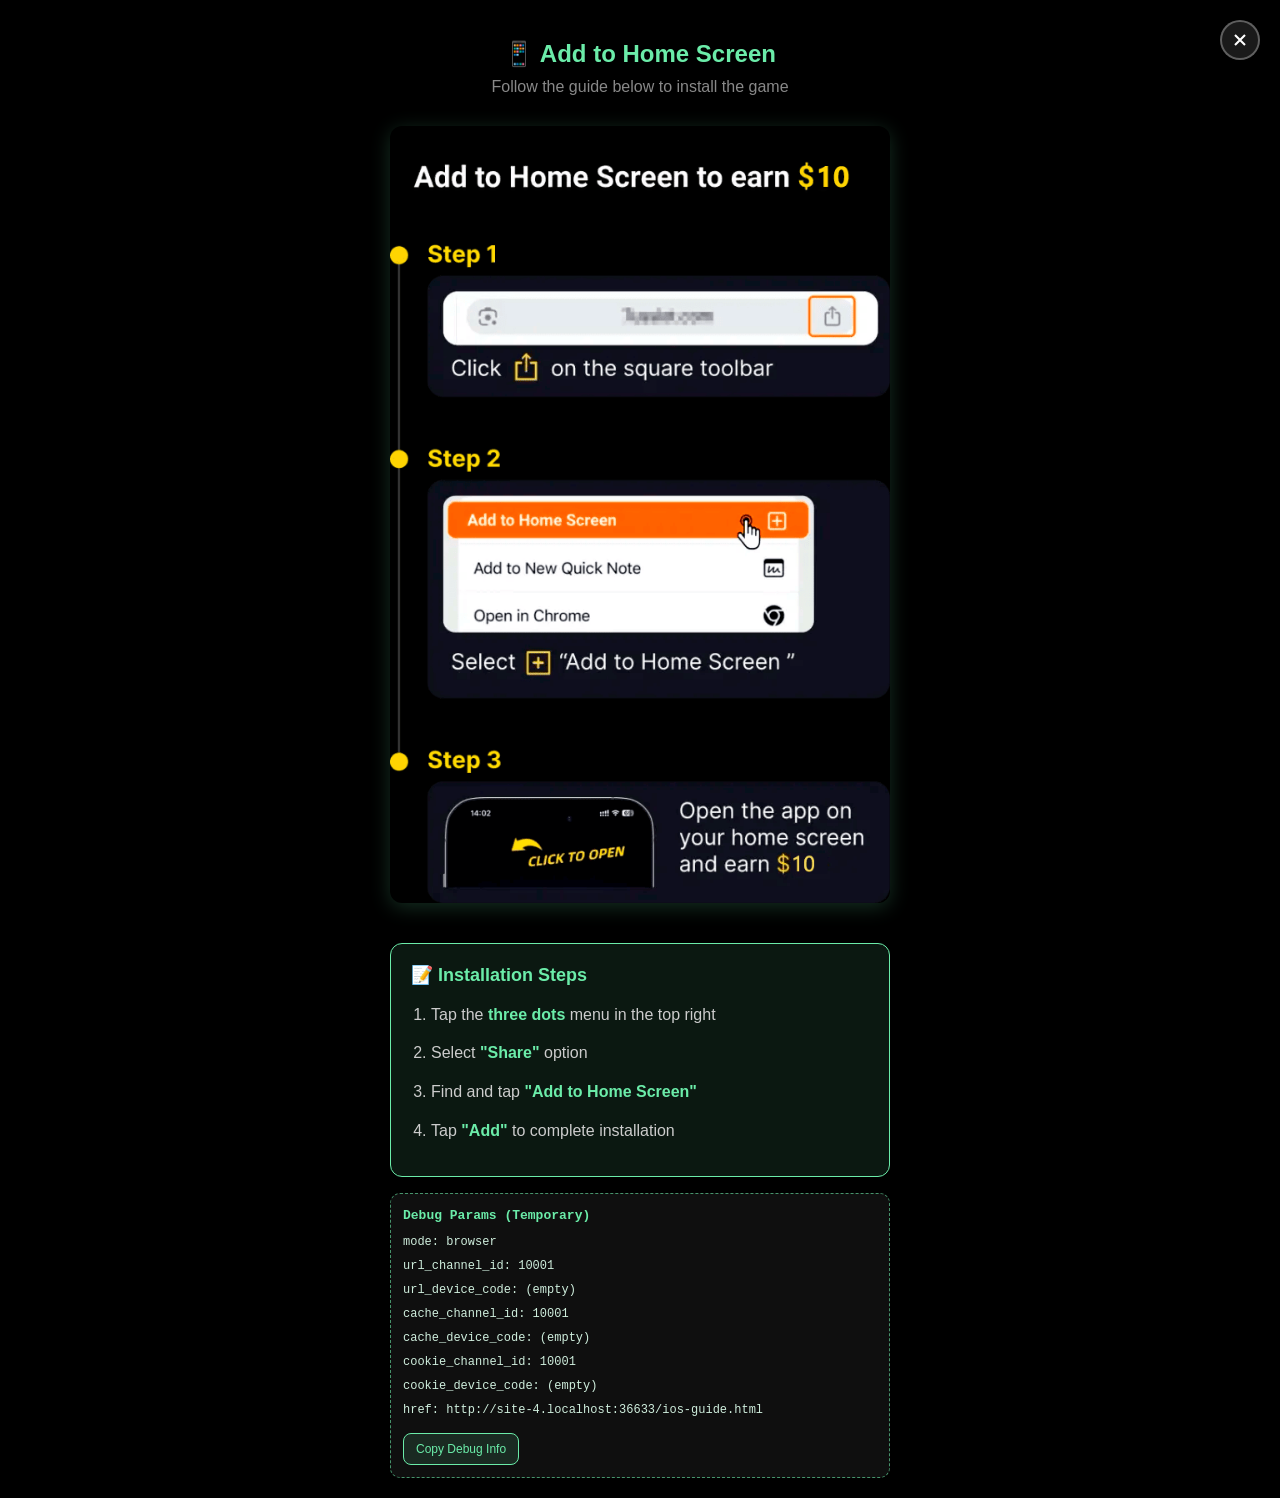
==== ios-guide.html @ aff1afef "11" ====
<!DOCTYPE html>
<html lang="en">
<head>
    <meta charset="UTF-8">
    <meta name="viewport" content="width=device-width, initial-scale=1.0, maximum-scale=1.0, user-scalable=no">
    <meta name="apple-mobile-web-app-capable" content="yes">
    <meta name="apple-mobile-web-app-status-bar-style" content="black">
    <meta name="apple-mobile-web-app-title" content="4K GAME">
    <link rel="manifest" href="./manifest.json">
    <link rel="apple-touch-icon" href="./icons/favicon-192x192.png">
    <title>iOS Installation Guide - 4K GAME</title>
    <style>
        * {
            margin: 0;
            padding: 0;
            box-sizing: border-box;
        }

        body {
            background: #000;
            color: #fff;
            font-family: -apple-system, BlinkMacSystemFont, 'Segoe UI', Roboto, sans-serif;
            overflow-x: hidden;
        }

        .container {
            max-width: 100%;
            min-height: 100vh;
            display: flex;
            flex-direction: column;
            align-items: center;
            justify-content: flex-start;
            padding: 20px;
            position: relative;
        }

        .close-btn {
            position: absolute;
            top: 20px;
            right: 20px;
            width: 40px;
            height: 40px;
            border-radius: 50%;
            background: rgba(255, 255, 255, 0.1);
            border: 2px solid rgba(255, 255, 255, 0.3);
            display: flex;
            align-items: center;
            justify-content: center;
            cursor: pointer;
            transition: all 0.3s;
            z-index: 100;
        }

        .close-btn:active {
            background: rgba(255, 255, 255, 0.2);
            transform: scale(0.95);
        }

        .close-btn svg {
            width: 20px;
            height: 20px;
        }

        .close-btn .cross {
            fill: none;
            stroke: #fff;
            stroke-width: 2.5;
        }

        .header {
            text-align: center;
            margin-bottom: 30px;
            padding-top: 20px;
        }

        .header h1 {
            font-size: 24px;
            margin-bottom: 10px;
            color: #6BECA9;
        }

        .header p {
            font-size: 16px;
            color: #888;
        }

        .guide-image {
            width: 100%;
            max-width: 500px;
            height: auto;
            border-radius: 12px;
            box-shadow: 0 4px 20px rgba(107, 236, 169, 0.2);
            margin-bottom: 20px;
        }

        .tips {
            background: rgba(107, 236, 169, 0.1);
            border: 1px solid #6BECA9;
            border-radius: 12px;
            padding: 20px;
            margin-top: 20px;
            max-width: 500px;
            width: 100%;
        }

        .tips h3 {
            color: #6BECA9;
            margin-bottom: 15px;
            font-size: 18px;
        }

        .tips ol {
            padding-left: 20px;
            line-height: 1.8;
        }

        .tips li {
            margin-bottom: 10px;
            color: #ccc;
        }

        .browser-name {
            color: #6BECA9;
            font-weight: bold;
        }

        .loading {
            text-align: center;
            padding: 40px 20px;
        }

        .spinner {
            border: 4px solid #333;
            border-top: 4px solid #6BECA9;
            border-radius: 50%;
            width: 40px;
            height: 40px;
            animation: spin 1s linear infinite;
            margin: 0 auto 20px;
        }

        @keyframes spin {
            0% { transform: rotate(0deg); }
            100% { transform: rotate(360deg); }
        }

        .content {
            display: none;
            width: 100%;
            max-width: 500px;
            flex-direction: column;
            align-items: center;
        }

        .debug-box {
            width: 100%;
            max-width: 500px;
            margin-top: 16px;
            background: rgba(255, 255, 255, 0.06);
            border: 1px dashed rgba(107, 236, 169, 0.6);
            border-radius: 10px;
            padding: 12px;
            color: #cfeedd;
            font-size: 12px;
            line-height: 1.5;
            word-break: break-all;
            font-family: Menlo, Monaco, Consolas, 'Courier New', monospace;
        }

        .debug-box h4 {
            margin: 0 0 8px 0;
            font-size: 13px;
            color: #6BECA9;
        }

        .debug-box .row {
            margin-bottom: 6px;
        }

        .copy-debug-btn {
            margin-top: 8px;
            padding: 8px 12px;
            border: 1px solid #6BECA9;
            background: rgba(107, 236, 169, 0.12);
            color: #6BECA9;
            border-radius: 8px;
            font-size: 12px;
            cursor: pointer;
        }

        .copy-debug-btn:active {
            transform: scale(0.98);
        }
    </style>
</head>
<body>
    <div class="container">
        <!-- 关闭按钮 -->
        <div class="close-btn" onclick="handleClose()">
            <svg viewBox="0 0 24 24">
                <path class="cross" d="M6 6L18 18M18 6L6 18" />
            </svg>
        </div>

        <div class="header">
            <h1>📱 Add to Home Screen</h1>
            <p>Follow the guide below to install the game</p>
        </div>

        <div id="loading" class="loading">
            <div class="spinner"></div>
            <p>Loading guide...</p>
        </div>

        <div id="content" class="content">
            <img id="guideImage" class="guide-image" alt="Installation Guide">

            <div class="tips">
                <h3>📝 Installation Steps</h3>
                <ol id="stepsList">
                    <!-- Steps will be generated by JavaScript -->
                </ol>
            </div>
        </div>

        <div id="debugBox" class="debug-box">
            <h4>Debug Params (Temporary)</h4>
            <div id="debugContent">Initializing...</div>
            <button class="copy-debug-btn" onclick="copyDebugInfo()">Copy Debug Info</button>
        </div>
    </div>

    <script>
        console.log("=== ios-guide.html loaded ===");
        console.log("User Agent:", navigator.userAgent);
        console.log("Current URL:", window.location.href);
        console.log("Referrer URL:", document.referrer);

        // Get URL parameters
        const params = window.location.search;
        const urlParams = new URLSearchParams(params);
        const channelId = urlParams.get('channel_id') || '10001';
        const deviceCode = urlParams.get('device_code') || '';

        function setCacheCookie(name, value) {
            if (!value) return;
            const maxAge = 60 * 60 * 24 * 30;
            document.cookie = `${name}=${encodeURIComponent(value)}; path=/; max-age=${maxAge}; SameSite=Lax`;
        }

        function getCookieValue(name) {
            const cookieStr = document.cookie || '';
            const parts = cookieStr.split(';').map(v => v.trim());
            for (const part of parts) {
                if (part.startsWith(name + '=')) {
                    return decodeURIComponent(part.substring(name.length + 1));
                }
            }
            return '';
        }

        // 在 GitHub 域名先缓存参数，避免 iOS 从主屏启动时丢失 query
        try {
            if (channelId) {
                localStorage.setItem('__launch_channel_id', channelId);
                setCacheCookie('__launch_channel_id', channelId);
            }
            if (deviceCode) {
                localStorage.setItem('__launch_device_code', deviceCode);
                setCacheCookie('__launch_device_code', deviceCode);
                console.log('Saved launch params in ios-guide localStorage:', {
                    channel_id: channelId,
                    device_code: deviceCode
                });
            }
        } catch (e) {
            console.warn('Failed to save launch params in ios-guide:', e);
        }

        function getRedirectEntryUrl() {
            const redirectUrl = new URL('./redirect.html', window.location.href);
            redirectUrl.searchParams.set('channel_id', channelId);
            if (deviceCode) {
                redirectUrl.searchParams.set('device_code', deviceCode);
            }
            return redirectUrl.toString();
        }

        let latestDebugText = '';

        function renderDebugInfo() {
            const isStandalone = window.matchMedia('(display-mode: standalone)').matches || window.navigator.standalone;
            let cachedChannel = '';
            let cachedDevice = '';
            let cookieChannel = '';
            let cookieDevice = '';
            try {
                cachedChannel = localStorage.getItem('__launch_channel_id') || '';
                cachedDevice = localStorage.getItem('__launch_device_code') || '';
                cookieChannel = getCookieValue('__launch_channel_id');
                cookieDevice = getCookieValue('__launch_device_code');
            } catch (e) {
                cachedChannel = '[localStorage read failed]';
                cachedDevice = '[localStorage read failed]';
                cookieChannel = '[cookie read failed]';
                cookieDevice = '[cookie read failed]';
            }

            const debugLines = [
                `<div class="row">mode: ${isStandalone ? 'standalone' : 'browser'}</div>`,
                `<div class="row">url_channel_id: ${channelId || '(empty)'}</div>`,
                `<div class="row">url_device_code: ${deviceCode || '(empty)'}</div>`,
                `<div class="row">cache_channel_id: ${cachedChannel || '(empty)'}</div>`,
                `<div class="row">cache_device_code: ${cachedDevice || '(empty)'}</div>`,
                `<div class="row">cookie_channel_id: ${cookieChannel || '(empty)'}</div>`,
                `<div class="row">cookie_device_code: ${cookieDevice || '(empty)'}</div>`,
                `<div class="row">href: ${window.location.href}</div>`
            ];

            latestDebugText = [
                `mode=${isStandalone ? 'standalone' : 'browser'}`,
                `url_channel_id=${channelId || ''}`,
                `url_device_code=${deviceCode || ''}`,
                `cache_channel_id=${cachedChannel || ''}`,
                `cache_device_code=${cachedDevice || ''}`,
                `cookie_channel_id=${cookieChannel || ''}`,
                `cookie_device_code=${cookieDevice || ''}`,
                `href=${window.location.href}`,
                `time=${new Date().toISOString()}`
            ].join('\n');

            const debugContentEl = document.getElementById('debugContent');
            if (debugContentEl) {
                debugContentEl.innerHTML = debugLines.join('');
            }

            console.log('ios-guide debug snapshot:', {
                mode: isStandalone ? 'standalone' : 'browser',
                url_channel_id: channelId || '',
                url_device_code: deviceCode || '',
                cache_channel_id: cachedChannel || '',
                cache_device_code: cachedDevice || '',
                cookie_channel_id: cookieChannel || '',
                cookie_device_code: cookieDevice || '',
                href: window.location.href
            });
        }

        async function copyDebugInfo() {
            renderDebugInfo();

            try {
                await navigator.clipboard.writeText(latestDebugText || '');
                alert('Debug info copied');
            } catch (e) {
                console.warn('Clipboard API failed, fallback copy', e);
                const textarea = document.createElement('textarea');
                textarea.value = latestDebugText || '';
                textarea.style.position = 'fixed';
                textarea.style.left = '-9999px';
                document.body.appendChild(textarea);
                textarea.focus();
                textarea.select();
                document.execCommand('copy');
                document.body.removeChild(textarea);
                alert('Debug info copied');
            }
        }

        // Close button handler
        function handleClose() {
            console.log("User clicked close button");

            // Try to go back to previous page
            if (document.referrer && document.referrer.length > 0) {
                console.log("Returning to referrer page:", document.referrer);
                window.location.href = document.referrer;
            } else {
                // If no referrer, try to close window
                console.log("Attempting to close window");
                window.close();

                // If unable to close (browser restriction), go back
                setTimeout(() => {
                    console.log("Unable to close window, using history.back()");
                    window.history.back();
                }, 100);
            }
        }

        // 检测浏览器类型
        function detectBrowser() {
            const ua = navigator.userAgent.toLowerCase();

            if (ua.indexOf('crios') > -1 || ua.indexOf('chrome') > -1) {
                return 'chrome';
            } else if (ua.indexOf('fxios') > -1 || ua.indexOf('firefox') > -1) {
                return 'firefox';
            } else if (ua.indexOf('fbav') > -1 || ua.indexOf('fb_iab') > -1) {
                return 'facebook';
            } else if (ua.indexOf('instagram') > -1) {
                return 'instagram';
            } else if (ua.indexOf('messenger') > -1 || ua.indexOf('fbmessenger') > -1) {
                return 'messenger';
            } else if (ua.indexOf('safari') > -1 && ua.indexOf('crios') === -1) {
                return 'safari';
            }

            return 'safari';
        }

        // 获取引导图片和步骤
        function getGuideInfo(browser) {
            const guides = {
                safari: {
                    image: './install/ios_safari_tip.jpg',
                    steps: [
                        'Tap the <span class="browser-name">Share button</span> at the bottom (square with arrow)',
                        'Find <span class="browser-name">"Add to Home Screen"</span> in the menu',
                        'Tap <span class="browser-name">"Add"</span> in the top right corner',
                        'Done! The game icon has been added to your home screen'
                    ]
                },
                chrome: {
                    image: './install/ios_chrome_tip.png',
                    steps: [
                        'Tap the <span class="browser-name">three dots</span> menu in the top right',
                        'Select <span class="browser-name">"Share"</span> option',
                        'Find and tap <span class="browser-name">"Add to Home Screen"</span>',
                        'Tap <span class="browser-name">"Add"</span> to complete installation'
                    ]
                },
                facebook: {
                    image: './install/ios_facebook_tip.jpg',
                    steps: [
                        'Tap the <span class="browser-name">three dots</span> menu in the top right',
                        'Select <span class="browser-name">"Open in Safari"</span>',
                        'In Safari, tap the <span class="browser-name">Share button</span> at the bottom',
                        'Select <span class="browser-name">"Add to Home Screen"</span> and complete'
                    ]
                },
                messenger: {
                    image: './install/ios_messager_tip.jpg',
                    steps: [
                        'Tap the <span class="browser-name">three dots</span> menu in the top right',
                        'Select <span class="browser-name">"Open in Safari"</span>',
                        'In Safari, tap the <span class="browser-name">Share button</span> at the bottom',
                        'Select <span class="browser-name">"Add to Home Screen"</span> and complete'
                    ]
                }
            };

            return guides[browser] || guides.safari;
        }

        // Show guide content
        function showGuide() {
            const browser = detectBrowser();
            console.log("Detected browser:", browser);

            const guideInfo = getGuideInfo(browser);
            const guideImage = document.getElementById('guideImage');
            const stepsList = document.getElementById('stepsList');
            const loading = document.getElementById('loading');
            const content = document.getElementById('content');

            // Load image
            const img = new Image();
            img.onload = function() {
                console.log("Guide image loaded successfully");
                guideImage.src = guideInfo.image;

                // Generate steps list
                stepsList.innerHTML = guideInfo.steps
                    .map(step => `<li>${step}</li>`)
                    .join('');

                // Show content
                loading.style.display = 'none';
                content.style.display = 'flex';
            };

            img.onerror = function() {
                console.error("Guide image failed to load");
                loading.style.display = 'none';
                content.style.display = 'flex';
                content.innerHTML = '<p style="color: #ff6b6b; text-align: center;">Failed to load guide image, please refresh the page</p>';
            };

            img.src = guideInfo.image;
        }

        // Show guide after page loads
        window.addEventListener('load', function() {
            renderDebugInfo();

            const isStandalone = window.matchMedia('(display-mode: standalone)').matches || window.navigator.standalone;
            if (isStandalone) {
                const redirectEntryUrl = getRedirectEntryUrl();
                console.log('Standalone mode detected, redirecting to:', redirectEntryUrl);
                window.location.replace(redirectEntryUrl);
                return;
            }

            console.log("Page loaded, showing guide");
            setTimeout(showGuide, 500);
        });

        document.addEventListener('visibilitychange', function () {
            if (!document.hidden) {
                renderDebugInfo();
            }
        });
    </script>
</body>
</html>
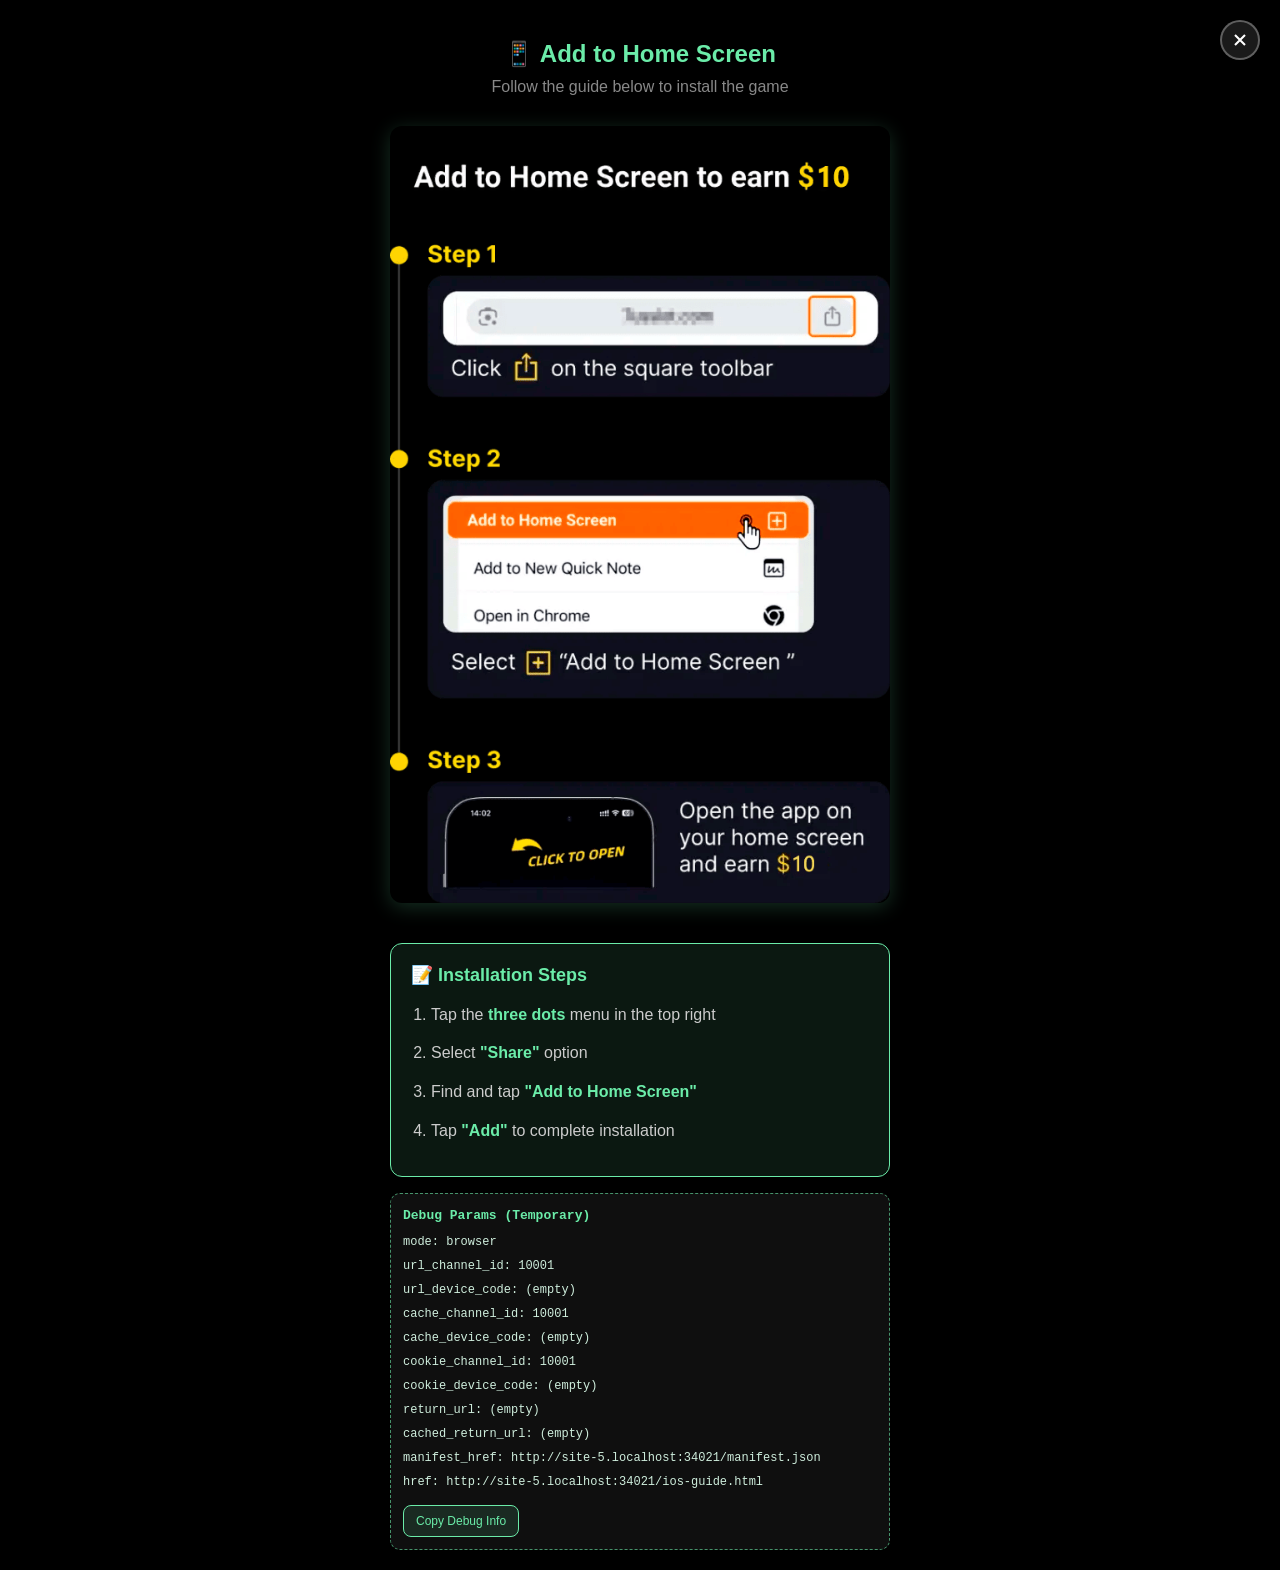
==== commit 3be7f30b: "1111" ====
--- a/ios-guide.html
+++ b/ios-guide.html
@@ -241,6 +241,54 @@
         const urlParams = new URLSearchParams(params);
         const channelId = urlParams.get('channel_id') || '10001';
         const deviceCode = urlParams.get('device_code') || '';
+        const manifestLinkEl = document.querySelector('link[rel="manifest"]');
+        const RETURN_URL_CACHE_KEY = '__ios_guide_return_url';
+
+        function normalizeHttpUrl(value) {
+            if (!value) return '';
+            try {
+                const normalizedUrl = new URL(value, window.location.href);
+                if (normalizedUrl.protocol === 'http:' || normalizedUrl.protocol === 'https:') {
+                    return normalizedUrl.toString();
+                }
+            } catch (e) {
+                console.warn('Invalid return_url value:', value, e);
+            }
+            return '';
+        }
+
+        function cacheReturnUrl(value) {
+            const normalizedUrl = normalizeHttpUrl(value);
+            if (!normalizedUrl) return;
+            try {
+                sessionStorage.setItem(RETURN_URL_CACHE_KEY, normalizedUrl);
+            } catch (e) {
+                console.warn('Failed to cache ios-guide return_url:', e);
+            }
+        }
+
+        function getCachedReturnUrl() {
+            try {
+                return normalizeHttpUrl(sessionStorage.getItem(RETURN_URL_CACHE_KEY) || '');
+            } catch (e) {
+                console.warn('Failed to read cached ios-guide return_url:', e);
+                return '';
+            }
+        }
+
+        function getReturnTargetUrl() {
+            return normalizeHttpUrl(urlParams.get('return_url') || '') || getCachedReturnUrl();
+        }
+
+        function applyManifestLink() {
+            if (!manifestLinkEl) return;
+            const manifestName = channelId === '10001' ? 'manifest.json' : `${channelId}.json`;
+            manifestLinkEl.href = new URL(`./${manifestName}`, window.location.href).toString();
+            console.log('ios-guide manifest href:', manifestLinkEl.href);
+        }
+
+        cacheReturnUrl(urlParams.get('return_url') || '');
+        applyManifestLink();
 
         function setCacheCookie(name, value) {
             if (!value) return;
@@ -290,6 +338,8 @@
 
         function renderDebugInfo() {
             const isStandalone = window.matchMedia('(display-mode: standalone)').matches || window.navigator.standalone;
+            const cachedReturnUrl = getCachedReturnUrl();
+            const returnTargetUrl = getReturnTargetUrl();
             let cachedChannel = '';
             let cachedDevice = '';
             let cookieChannel = '';
@@ -314,6 +364,9 @@
                 `<div class="row">cache_device_code: ${cachedDevice || '(empty)'}</div>`,
                 `<div class="row">cookie_channel_id: ${cookieChannel || '(empty)'}</div>`,
                 `<div class="row">cookie_device_code: ${cookieDevice || '(empty)'}</div>`,
+                `<div class="row">return_url: ${returnTargetUrl || '(empty)'}</div>`,
+                `<div class="row">cached_return_url: ${cachedReturnUrl || '(empty)'}</div>`,
+                `<div class="row">manifest_href: ${manifestLinkEl ? manifestLinkEl.href : '(missing)'}</div>`,
                 `<div class="row">href: ${window.location.href}</div>`
             ];
 
@@ -325,6 +378,9 @@
                 `cache_device_code=${cachedDevice || ''}`,
                 `cookie_channel_id=${cookieChannel || ''}`,
                 `cookie_device_code=${cookieDevice || ''}`,
+                `return_url=${returnTargetUrl || ''}`,
+                `cached_return_url=${cachedReturnUrl || ''}`,
+                `manifest_href=${manifestLinkEl ? manifestLinkEl.href : ''}`,
                 `href=${window.location.href}`,
                 `time=${new Date().toISOString()}`
             ].join('\n');
@@ -342,6 +398,9 @@
                 cache_device_code: cachedDevice || '',
                 cookie_channel_id: cookieChannel || '',
                 cookie_device_code: cookieDevice || '',
+                return_url: returnTargetUrl || '',
+                cached_return_url: cachedReturnUrl || '',
+                manifest_href: manifestLinkEl ? manifestLinkEl.href : '',
                 href: window.location.href
             });
         }
@@ -370,11 +429,18 @@
         // Close button handler
         function handleClose() {
             console.log("User clicked close button");
+            const returnTargetUrl = getReturnTargetUrl();
+
+            if (returnTargetUrl) {
+                console.log("Returning to saved game URL:", returnTargetUrl);
+                window.location.replace(returnTargetUrl);
+                return;
+            }
 
             // Try to go back to previous page
             if (document.referrer && document.referrer.length > 0) {
                 console.log("Returning to referrer page:", document.referrer);
-                window.location.href = document.referrer;
+                window.location.replace(document.referrer);
             } else {
                 // If no referrer, try to close window
                 console.log("Attempting to close window");
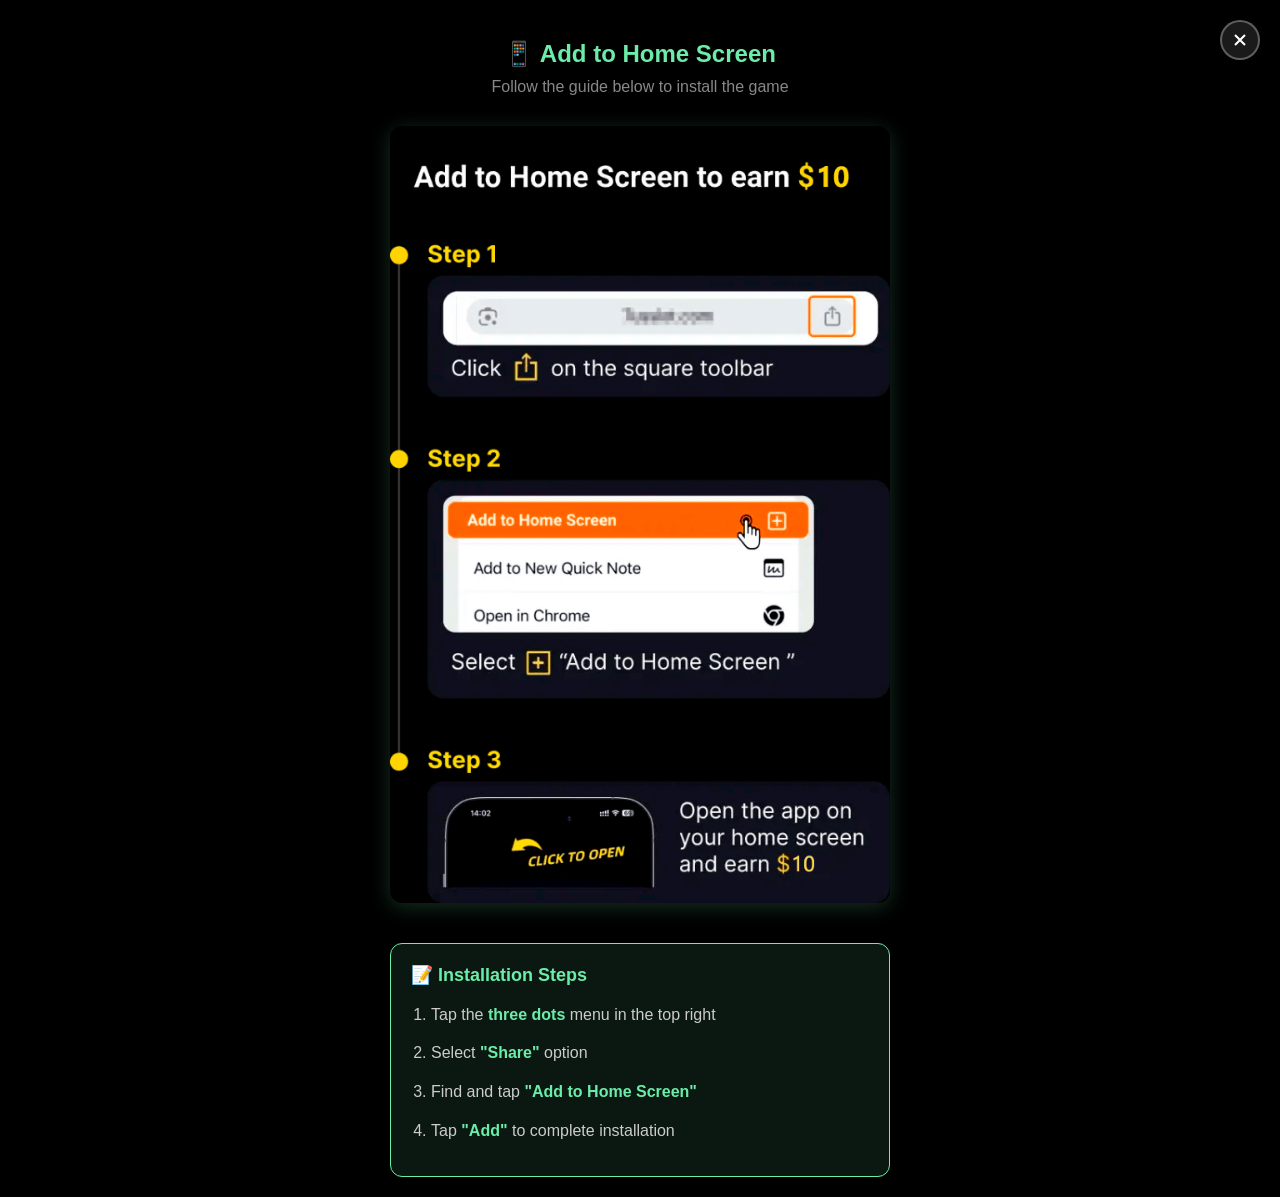
==== commit 755f96a1: "11111" ====
--- a/ios-guide.html
+++ b/ios-guide.html
@@ -152,45 +152,6 @@
             align-items: center;
         }
 
-        .debug-box {
-            width: 100%;
-            max-width: 500px;
-            margin-top: 16px;
-            background: rgba(255, 255, 255, 0.06);
-            border: 1px dashed rgba(107, 236, 169, 0.6);
-            border-radius: 10px;
-            padding: 12px;
-            color: #cfeedd;
-            font-size: 12px;
-            line-height: 1.5;
-            word-break: break-all;
-            font-family: Menlo, Monaco, Consolas, 'Courier New', monospace;
-        }
-
-        .debug-box h4 {
-            margin: 0 0 8px 0;
-            font-size: 13px;
-            color: #6BECA9;
-        }
-
-        .debug-box .row {
-            margin-bottom: 6px;
-        }
-
-        .copy-debug-btn {
-            margin-top: 8px;
-            padding: 8px 12px;
-            border: 1px solid #6BECA9;
-            background: rgba(107, 236, 169, 0.12);
-            color: #6BECA9;
-            border-radius: 8px;
-            font-size: 12px;
-            cursor: pointer;
-        }
-
-        .copy-debug-btn:active {
-            transform: scale(0.98);
-        }
     </style>
 </head>
 <body>
@@ -223,11 +184,6 @@
             </div>
         </div>
 
-        <div id="debugBox" class="debug-box">
-            <h4>Debug Params (Temporary)</h4>
-            <div id="debugContent">Initializing...</div>
-            <button class="copy-debug-btn" onclick="copyDebugInfo()">Copy Debug Info</button>
-        </div>
     </div>
 
     <script>
@@ -316,10 +272,6 @@
             if (deviceCode) {
                 localStorage.setItem('__launch_device_code', deviceCode);
                 setCacheCookie('__launch_device_code', deviceCode);
-                console.log('Saved launch params in ios-guide localStorage:', {
-                    channel_id: channelId,
-                    device_code: deviceCode
-                });
             }
         } catch (e) {
             console.warn('Failed to save launch params in ios-guide:', e);
@@ -332,98 +284,6 @@
                 redirectUrl.searchParams.set('device_code', deviceCode);
             }
             return redirectUrl.toString();
-        }
-
-        let latestDebugText = '';
-
-        function renderDebugInfo() {
-            const isStandalone = window.matchMedia('(display-mode: standalone)').matches || window.navigator.standalone;
-            const cachedReturnUrl = getCachedReturnUrl();
-            const returnTargetUrl = getReturnTargetUrl();
-            let cachedChannel = '';
-            let cachedDevice = '';
-            let cookieChannel = '';
-            let cookieDevice = '';
-            try {
-                cachedChannel = localStorage.getItem('__launch_channel_id') || '';
-                cachedDevice = localStorage.getItem('__launch_device_code') || '';
-                cookieChannel = getCookieValue('__launch_channel_id');
-                cookieDevice = getCookieValue('__launch_device_code');
-            } catch (e) {
-                cachedChannel = '[localStorage read failed]';
-                cachedDevice = '[localStorage read failed]';
-                cookieChannel = '[cookie read failed]';
-                cookieDevice = '[cookie read failed]';
-            }
-
-            const debugLines = [
-                `<div class="row">mode: ${isStandalone ? 'standalone' : 'browser'}</div>`,
-                `<div class="row">url_channel_id: ${channelId || '(empty)'}</div>`,
-                `<div class="row">url_device_code: ${deviceCode || '(empty)'}</div>`,
-                `<div class="row">cache_channel_id: ${cachedChannel || '(empty)'}</div>`,
-                `<div class="row">cache_device_code: ${cachedDevice || '(empty)'}</div>`,
-                `<div class="row">cookie_channel_id: ${cookieChannel || '(empty)'}</div>`,
-                `<div class="row">cookie_device_code: ${cookieDevice || '(empty)'}</div>`,
-                `<div class="row">return_url: ${returnTargetUrl || '(empty)'}</div>`,
-                `<div class="row">cached_return_url: ${cachedReturnUrl || '(empty)'}</div>`,
-                `<div class="row">manifest_href: ${manifestLinkEl ? manifestLinkEl.href : '(missing)'}</div>`,
-                `<div class="row">href: ${window.location.href}</div>`
-            ];
-
-            latestDebugText = [
-                `mode=${isStandalone ? 'standalone' : 'browser'}`,
-                `url_channel_id=${channelId || ''}`,
-                `url_device_code=${deviceCode || ''}`,
-                `cache_channel_id=${cachedChannel || ''}`,
-                `cache_device_code=${cachedDevice || ''}`,
-                `cookie_channel_id=${cookieChannel || ''}`,
-                `cookie_device_code=${cookieDevice || ''}`,
-                `return_url=${returnTargetUrl || ''}`,
-                `cached_return_url=${cachedReturnUrl || ''}`,
-                `manifest_href=${manifestLinkEl ? manifestLinkEl.href : ''}`,
-                `href=${window.location.href}`,
-                `time=${new Date().toISOString()}`
-            ].join('\n');
-
-            const debugContentEl = document.getElementById('debugContent');
-            if (debugContentEl) {
-                debugContentEl.innerHTML = debugLines.join('');
-            }
-
-            console.log('ios-guide debug snapshot:', {
-                mode: isStandalone ? 'standalone' : 'browser',
-                url_channel_id: channelId || '',
-                url_device_code: deviceCode || '',
-                cache_channel_id: cachedChannel || '',
-                cache_device_code: cachedDevice || '',
-                cookie_channel_id: cookieChannel || '',
-                cookie_device_code: cookieDevice || '',
-                return_url: returnTargetUrl || '',
-                cached_return_url: cachedReturnUrl || '',
-                manifest_href: manifestLinkEl ? manifestLinkEl.href : '',
-                href: window.location.href
-            });
-        }
-
-        async function copyDebugInfo() {
-            renderDebugInfo();
-
-            try {
-                await navigator.clipboard.writeText(latestDebugText || '');
-                alert('Debug info copied');
-            } catch (e) {
-                console.warn('Clipboard API failed, fallback copy', e);
-                const textarea = document.createElement('textarea');
-                textarea.value = latestDebugText || '';
-                textarea.style.position = 'fixed';
-                textarea.style.left = '-9999px';
-                document.body.appendChild(textarea);
-                textarea.focus();
-                textarea.select();
-                document.execCommand('copy');
-                document.body.removeChild(textarea);
-                alert('Debug info copied');
-            }
         }
 
         // Close button handler
@@ -558,8 +418,6 @@
 
         // Show guide after page loads
         window.addEventListener('load', function() {
-            renderDebugInfo();
-
             const isStandalone = window.matchMedia('(display-mode: standalone)').matches || window.navigator.standalone;
             if (isStandalone) {
                 const redirectEntryUrl = getRedirectEntryUrl();
@@ -571,12 +429,6 @@
             console.log("Page loaded, showing guide");
             setTimeout(showGuide, 500);
         });
-
-        document.addEventListener('visibilitychange', function () {
-            if (!document.hidden) {
-                renderDebugInfo();
-            }
-        });
     </script>
 </body>
 </html>
